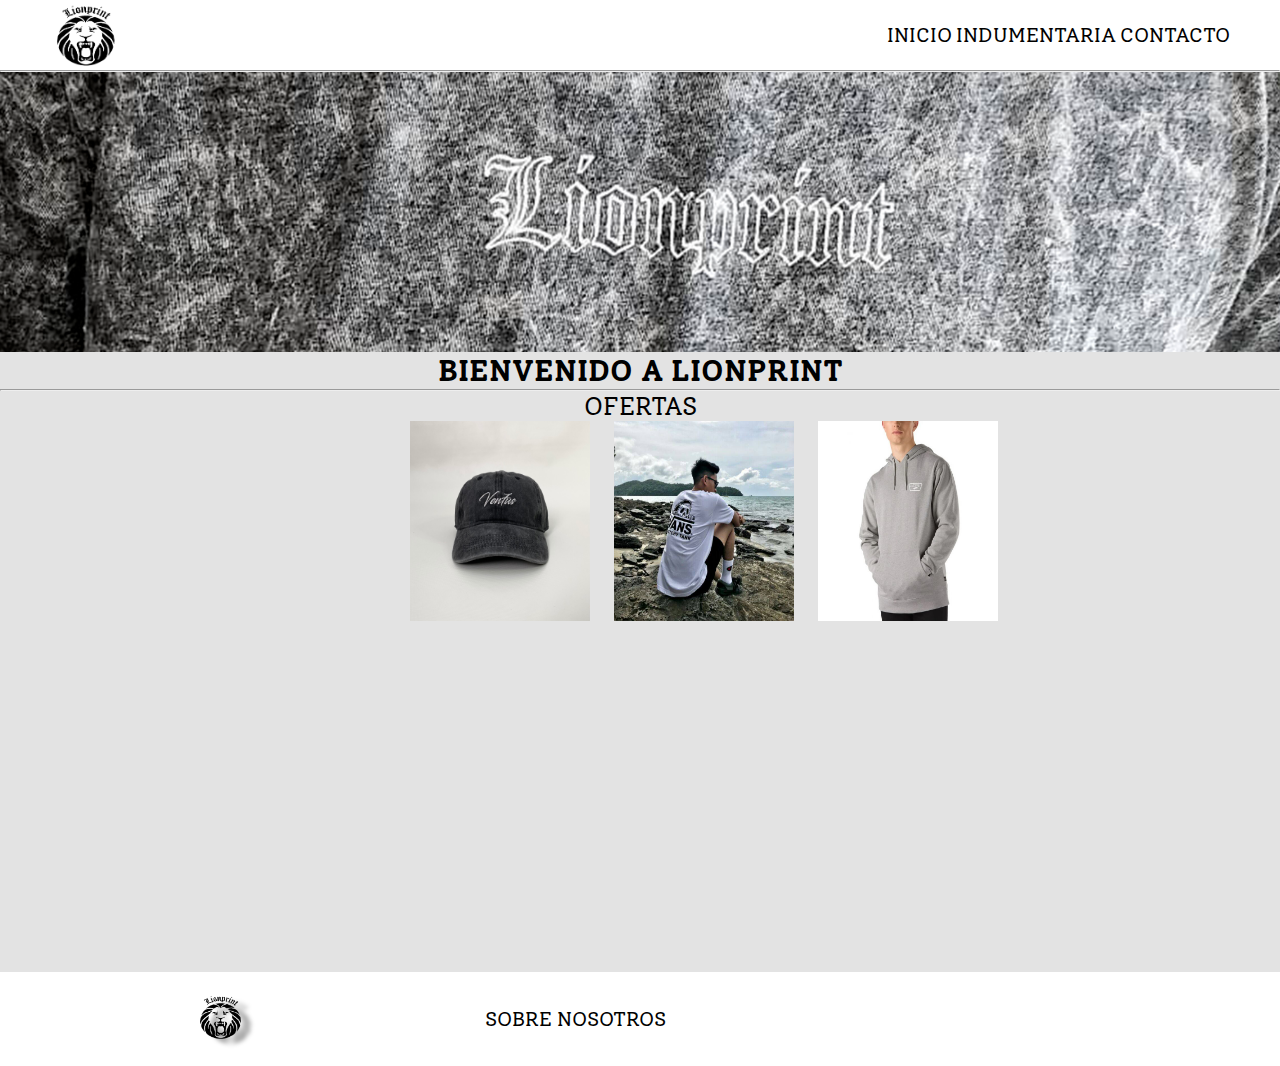
==== index.html @ 71401bea "PRIMERA VERSION DEL PROYECTO" ====
<!DOCTYPE html>
<html lang="en">
    <head>
        <meta charset="UTF-8">
        <meta name="viewport" content="width=device-width, initial-scale=1.0">
        <link rel="icon" href="icon/favicon.ico">
        <link rel="stylesheet" href="style.css">
        
        <!--GALERIA DE LAS REDES-->
        <link rel="stylesheet" href="https://cdnjs.cloudflare.com/ajax/libs/font-awesome/6.6.0/css/all.min.css" integrity="sha512-Kc323vGBEqzTmouAECnVceyQqyqdsSiqLQISBL29aUW4U/M7pSPA/gEUZQqv1cwx4OnYxTxve5UMg5GT6L4JJg==" crossorigin="anonymous" referrerpolicy="no-referrer" />
        
        <!--ESTILO DE FONT-->
        <link rel="preconnect" href="https://fonts.googleapis.com">
        <link rel="preconnect" href="https://fonts.gstatic.com" crossorigin>
        <link href="https://fonts.googleapis.com/css2?family=Jockey+One&family=Langar&family=Solway:wght@300;400;500;700;800&display=swap" rel="stylesheet">
        

        <title>Lionprint Ind</title>
    </head>


    <body> <!--ESTRUCTURA SEMANTICA-->
        
        
        <header id="header"> <!--ESTRUCTURA 1 (CABECERA E INICIO)-->
           
            <nav id="navBar">  
                
                <img class="img_logo" src="images/logo.png" alt="logo">
                
                <ul>
                    <li><a href="index.html">INICIO</a></li>
                    <li><a href="pages/productos.html">INDUMENTARIA</a></li>
                    <li><a href="pages/contaco.html">CONTACTO</a></li>
                </ul>
            
            </nav>

        </header>

        <hr> <!--LINEA HORIZONTAL-->
        
        <main id="main"> <!--ESTRUCTURA 2 (CONTENIDO)-->
            
            <div class="portadaImg">
               <img src="images/portada.jpg" alt="portada">
            </div>

            <div class="titulo">
                <h1>BIENVENIDO A LIONPRINT</h1>
            </div>
            
            <hr class="lineaHorizontal2">

           <!--NOVEDADES-->

        <div class="OfertasAll"> 
            
            <li class="ofertas" ><a href="pages/ofertas.html">OFERTAS</a></li>
        
            <img class="gorra" src="images/cap.jpeg" alt="gorra">

            <img class="shirt" src="images/vsk.jpg" alt="shirt">

            <img class="hoddie" src="images/vh.jpg" alt="hoddie">

        </div>
        

        </main>

 <!--ESTRUCTURA 3 (PIE DE PAGINA)-->  

 <footer id="footer">

            <!--CAJA 1-->

            <div class="footer_logo">

                <img src="images/logo.png" alt="logopie">
                
            </div>
                  
            <!--CAJA 2-->
        
            <div class="footer_links">
                    
                    <ul>
                        <li><a href="pages/sobrenosotros.html">SOBRE NOSOTROS</a></li>
                    </ul>
            </div>
        
                  <!--CAJA 3-->
                <div class="footer_redes">
                    <a href="https://www.facebook.com/?locale=es_LA"><i class="fa-brands fa-facebook"></i></a>
                    <a href="https://www.instagram.com/"><i class="fa-brands fa-square-instagram"></i></a>
                    <a href="https://www.whatsapp.com/?lang=es_LA"><i class="fa-brands fa-whatsapp"></i></a>
                </div>

 </footer>

    
</body>

</html>
---- style.css ----
/* 
   !important
   ID= Selector de Padre
   Class= Selector de contenido
 */ 
    
    
    * 
    {
    padding: 0;
    margin: 0;
    box-sizing: border-box;
    font-style: none;
    text-decoration: none;
    font-family: solway;
    }   

    body
    {
    max-width: 1920px;
    background-color: rgb(227, 227, 227);
    }
      
    
    ul li 
    {
    list-style: none; 
    display: inline-block;
    }
    
    /*ESTILO DE BARRA DE NAVEGACION*/
    
    #header
    {
    width:100%;
    height: 70px;
    }

    #navBar
    {
        width: 100%;
        height: 100%;
        display: flex;
        padding: 0 50px;
        background-color: white;
        /*ALINEA HORIZONTALMENTE*/
        justify-content: space-between;
        /*ALINEA VERTICALMENTE*/
        align-items: center;
    }
    
    .img_logo
    {
        width: 70px;
        height: 70px;
    }

    #navBar ul li a {
        font-size: 20px;
        color: black;
        transition: 1s;
    }

    #navBar ul li a:hover{
        padding-bottom: 5px;
        padding-right: 5px;
        border: 1px solid black;
        border-radius: 10px;
        box-shadow: 10px 15px 6px rgba(0, 0, 0, 0.228);
        transition: 1s;
    }

    /* MAIN */
    #main { 
        margin: 0px;
        min-height: 100vh;
    }

    .portadaImg
    {
        display: flex;
        justify-content: center;
        width: 100%;
        height: 280px;
    }

    .titulo
    {
        display: flex;
        justify-content:center;   
        font-size: 15px;
    }
    

    #main .OfertasAll a
    {
        display: flex; 
        justify-content:center;
        font-size: 25px;
        color: black;
        align-items: center;
        padding: 0 100px;
    }

    .gorra 
    {
        width: 200px;
        height: 200px;
        margin: 30 auto;
        justify-content:center;
        padding: 0 10px;
        margin-left: 400px;
    }

    .shirt 
    {
        width: 200px;
        height: 200px;
        margin: 30 auto;
        justify-content:center;   
        padding: 0 10px;
    }

    .hoddie 
    {
        width: 200px;
        height: 200px;
        margin: 30 auto;
        justify-content:center;
        padding: 0 10px;
        
    }

    /*FOOTER*/
    
    #footer 
    {
    display: flex;
    justify-content: center;
    background-color: white;
    align-items: center;
    padding: 20px 0;
    }

    .footer_logo img
    {
    width: 50px;
    height: 50px;
    margin: auto 120px;
    filter: drop-shadow(10px 5px 2px rgb(156, 156, 156));
    }

    .footer_links a
    {
        display: flex;
        flex-direction: column;      
        justify-content: center; 
        color: black;
        font-size: 20px;
        margin: auto 120px;
    }


    .footer_redes a
    {
        font-size: 40px;
        color: black;
        margin: auto 60px;
        border: 2px gray;
        border-radius: 10px;
        padding: 10px;
    }

    .footer_redes a
    {
        transition: 1.5s;
    }

    .footer_redes a:hover
    {
        filter: drop-shadow(10px 5px 2px rgb(156, 156, 156));
        transition: 1.5s;
    }

    /*CONTACTO*/

    .portadaContacto
    {
    display: flex;
    justify-content: center;
    width: 100%;
    height: 280px;
    }

    .contacPromo
    {
    height: 300px;
    width: 100%;
    display: flex;
    flex-direction: column;
    justify-content: space-around;
    align-items: center;
    }

    #form_contacto 
    {
    width: 100%;
    font-size: 20px;
    display: flex;
    align-items: center;
    justify-content: space-around;
    margin: 20px 10px;
    }

    /*SOBRE NOSOTROS*/

    #mainNosotros
    {
    display: flex;
    justify-content: space-around;
    width: 100%;
    height: 450px;
    background-color: grey;
    }
    .nosotrosTexto 
    {
    margin: 20px 20px;
    display: flex;
    flex-direction: column;
    width: 50%;
    }

    .nosotrosMap
    {
    display: flex;
    width: 50%;
    margin: 20px;
    }

     /*OFERTAS*/
     #ofertasImagenes
     {
    width: 1024px;
    height: 100vh;
    margin: 150px;
    display: grid;
    grid-template-columns: repeat(4, 1fr);
    grid-template-rows: repeat(2, 1fr);
    grid-template-areas: 
    
               /*COL1  COL2  COL3    COL4*/
    /*FILA1*/  
    /*FILA2*/  "campw campgr campbl campgrey"
    
    ;
    column-gap: 50px;
    row-gap: 20px;
     }

    #ofertasImagenes img
     {
    
    width: 100%;
    height: 100%;
     }

    .img1
     {
    grid-area: campw;
     }

    .img2
     {
    grid-area: campgr;
     }

    .img3
     {
    grid-area:campbl;
     }

    .img4 {
        grid-area: campgrey
    }
    
    @media screen and (max-width: 1024px) {
        #imagenes {
        grid-template-columns: repeat(1fr);
        grid-template-rows: repeat(4 ,150px);
        grid-template-areas: 
        
                   /*COL1  
        /*FILA1*/  "campw"
        /*FILA2*/  "campgr"  
        /*FILA3*/  "campbl"
        /*FILA4*/  "campgrey"
        }
         
        }
        
        @media screen and (max-width: 480px) {
        #footer {
            flex-direction: column;
            text-align: center;
        }
    
        #footer div {
            margin-top: 15px;
        }
       }
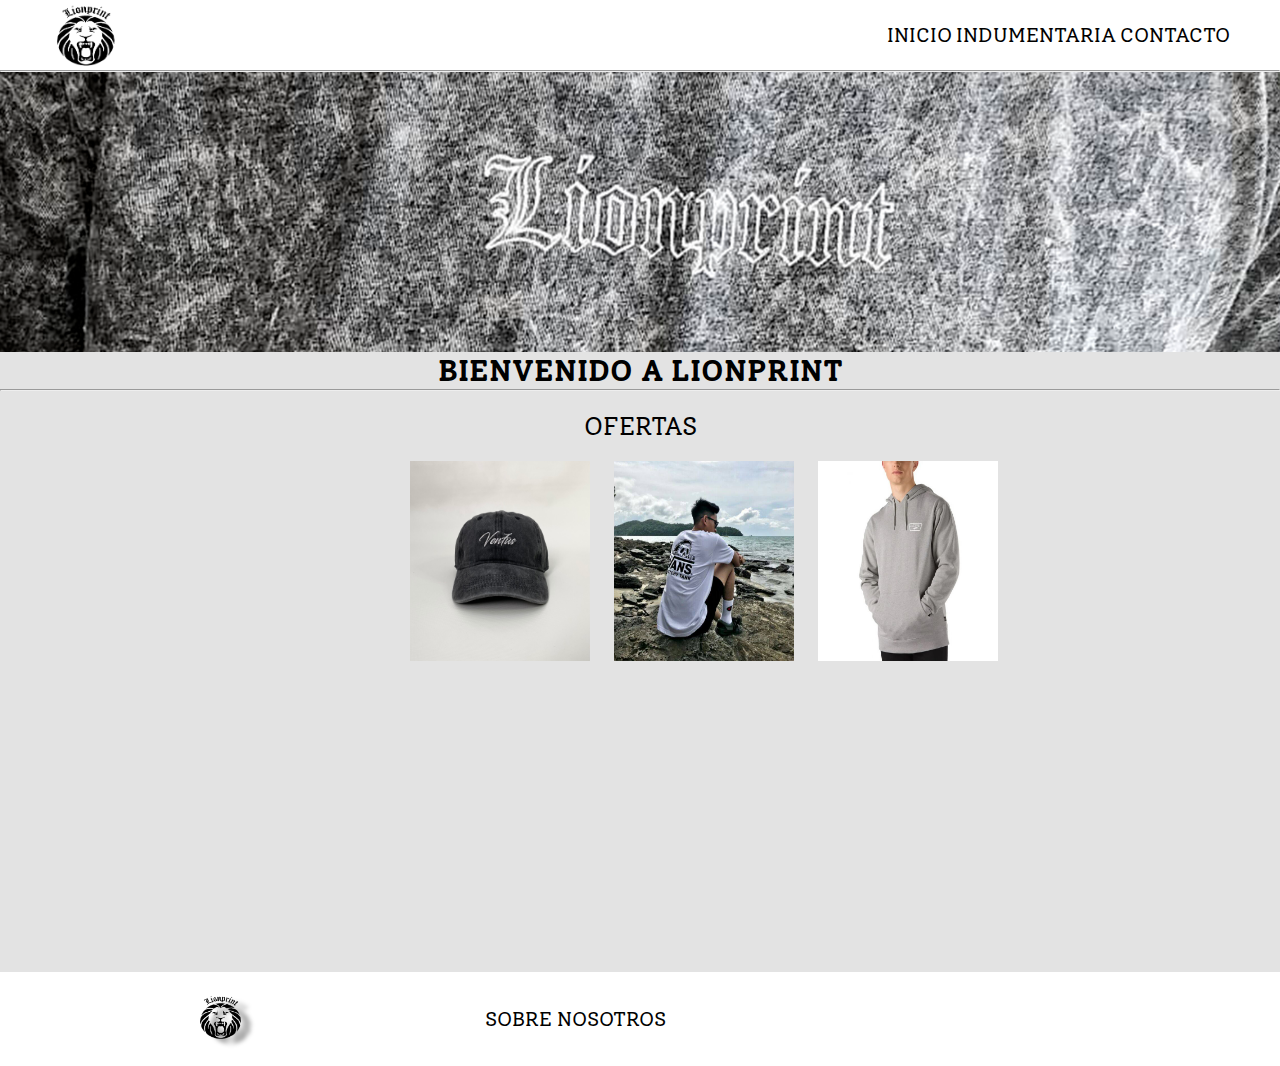
==== commit 70db83e3: "4-9" ====
--- a/index.html
+++ b/index.html
@@ -45,7 +45,7 @@
             <div class="portadaImg">
                <img src="images/portada.jpg" alt="portada">
             </div>
-
+            
             <div class="titulo">
                 <h1>BIENVENIDO A LIONPRINT</h1>
             </div>
--- a/style.css
+++ b/style.css
@@ -65,7 +65,7 @@
         padding-bottom: 5px;
         padding-right: 5px;
         border: 1px solid black;
-        border-radius: 10px;
+        border-radius: 5px;
         box-shadow: 10px 15px 6px rgba(0, 0, 0, 0.228);
         transition: 1s;
     }
@@ -101,6 +101,23 @@
         align-items: center;
         padding: 0 100px;
     }
+
+    .ofertas
+    {
+    display: grid;
+    place-items: center;
+    margin: 20px auto;
+    transition: 1s;
+    }
+
+    .ofertas a:hover{
+        padding-bottom: 5px;
+        padding-right: 5px;
+        border: 1px solid black;
+        border-radius: 5px;
+        box-shadow: 10px 15px 6px rgba(0, 0, 0, 0.228);
+        transition: 1s;
+    }    
 
     .gorra 
     {
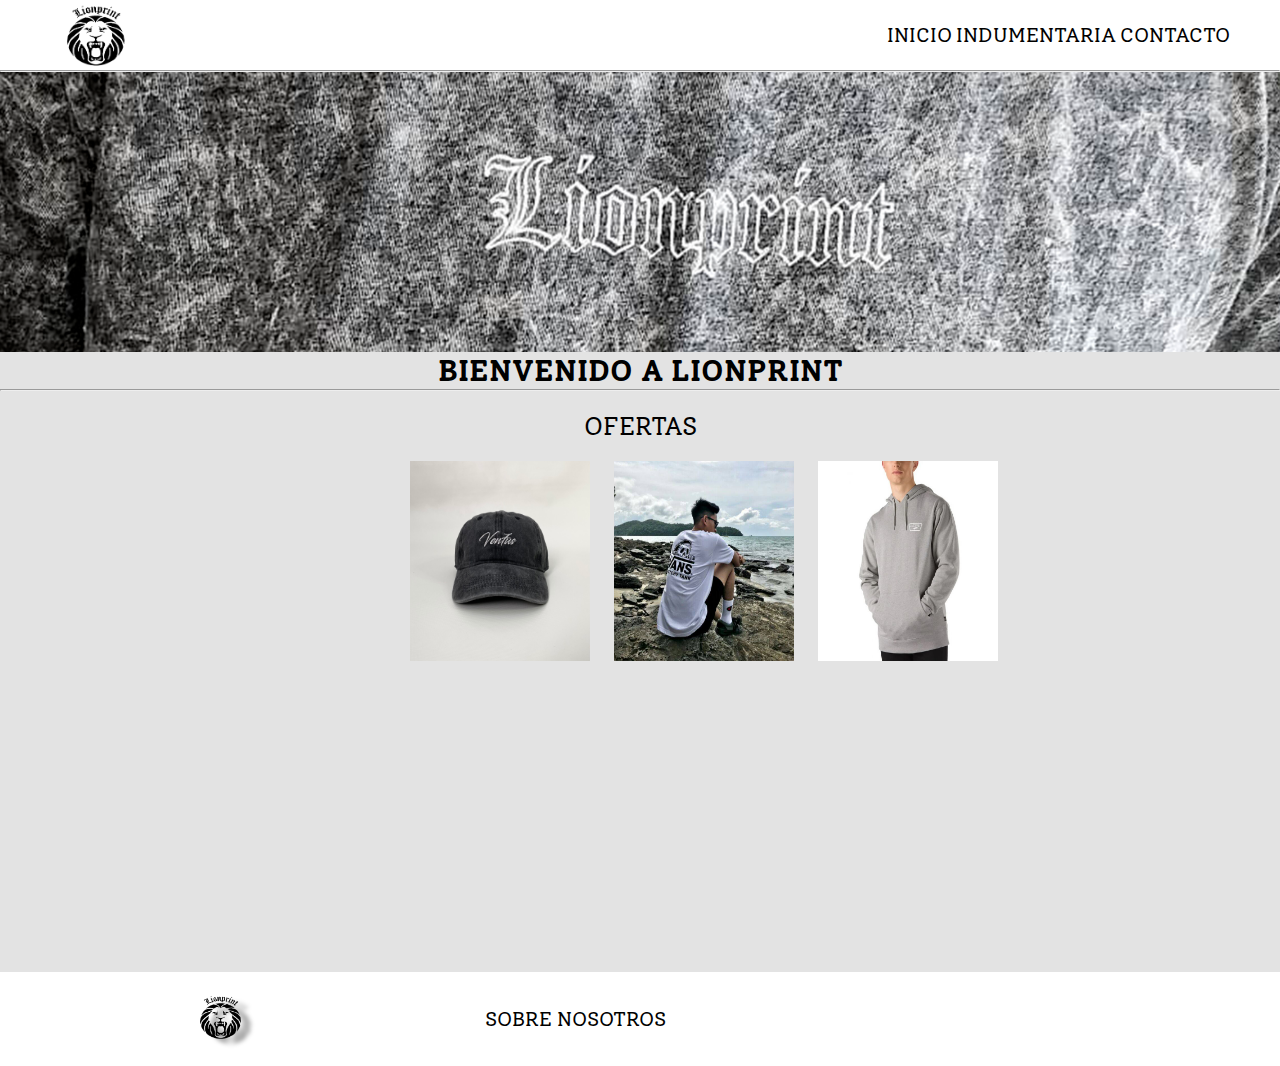
==== commit 922f56db: "5-9" ====
--- a/index.html
+++ b/index.html
@@ -56,7 +56,7 @@
 
         <div class="OfertasAll"> 
             
-            <li class="ofertas" ><a href="pages/ofertas.html">OFERTAS</a></li>
+       <li class="ofertas" ><a href="pages/ofertas.html">OFERTAS</a></li>
         
             <img class="gorra" src="images/cap.jpeg" alt="gorra">
 
--- a/style.css
+++ b/style.css
@@ -32,8 +32,8 @@
     
     #header
     {
-    width:100%;
-    height: 70px;
+        width:100%;
+        height: 70px;
     }
 
     #navBar
@@ -51,23 +51,32 @@
     
     .img_logo
     {
-        width: 70px;
-        height: 70px;
+        width: 90px;
+        height: 90px;
+        padding: 10px;
     }
 
     #navBar ul li a {
         font-size: 20px;
         color: black;
-        transition: 1s;
+        transition: .5s;
     }
 
     #navBar ul li a:hover{
-        padding-bottom: 5px;
-        padding-right: 5px;
+        
+        padding-bottom: 3px;
+        padding-right: 3px;
         border: 1px solid black;
-        border-radius: 5px;
-        box-shadow: 10px 15px 6px rgba(0, 0, 0, 0.228);
-        transition: 1s;
+        border-radius: 10px;
+        box-shadow: 10px 5px 3px rgba(0, 0, 0, 0.228);
+        transition: .5s;
+    }
+
+    #navBar ul li:nth-child(1) a:hover {
+        background-color: black;
+        color: white;
+        border-radius: 10px;
+        transition: .5s;
     }
 
     /* MAIN */
@@ -111,12 +120,14 @@
     }
 
     .ofertas a:hover{
+        color: rgb(255, 255, 255);
+        background-color: rgba(0, 0, 0, 0.328);
+        font-size: 10px;
         padding-bottom: 5px;
         padding-right: 5px;
-        border: 1px solid black;
-        border-radius: 5px;
+        border-radius: 15px;
         box-shadow: 10px 15px 6px rgba(0, 0, 0, 0.228);
-        transition: 1s;
+        transition: .5s;
     }    
 
     .gorra 
@@ -175,6 +186,16 @@
         color: black;
         font-size: 20px;
         margin: auto 120px;
+        transition: 1s;
+    }
+
+    .footer_links a:hover
+    {
+    background-color: rgba(0, 0, 0, 0.395);
+    color: white;
+    border-radius: 15px;
+    font-size: 20px;
+    transition: 1s;
     }
 
 
@@ -200,13 +221,19 @@
     }
 
     /*CONTACTO*/
-
+    #main_contacto
+    {
+    color: white;  
+    background-color: rgba(0, 0, 0, 0.762);
+    }
+    
+    
     .portadaContacto
     {
     display: flex;
     justify-content: center;
+    height: 280px;
     width: 100%;
-    height: 280px;
     }
 
     .contacPromo
@@ -218,6 +245,24 @@
     justify-content: space-around;
     align-items: center;
     }
+    
+    .contacPromo h1{
+    border: 2px solid rgb(177, 177, 177);
+    background-color: rgba(0, 0, 0, 0);
+    width: auto;
+    height: auto;
+    padding: 10px;
+    border-radius: 10px;
+    transition: .5s;
+    }
+    
+    .contacPromo h1:hover
+    {
+        filter: drop-shadow(10px 5px 2px rgb(156, 156, 156));
+        background-color: white;
+    color: black;
+    transition: .5s;
+    }
 
     #form_contacto 
     {
@@ -225,10 +270,28 @@
     font-size: 20px;
     display: flex;
     align-items: center;
-    justify-content: space-around;
+    justify-content: space-between;
     margin: 20px 10px;
     }
 
+    #enviar
+    {
+    background-color: rgb(255, 255, 255);
+    padding: 10px;
+    border-radius: 10px;
+    margin-left: 10px;
+    font-family: Arial, Helvetica, sans-serif;
+    transition: 1s;
+    }
+
+    #enviar:hover
+    {
+    color: white;
+    background-color: black;
+    transition: 1s;
+    font-size: 15px;
+    }
+    
     /*SOBRE NOSOTROS*/
 
     #mainNosotros
@@ -272,14 +335,25 @@
     ;
     column-gap: 50px;
     row-gap: 20px;
-     }
+    }
 
     #ofertasImagenes img
-     {
-    
+    {
+    border: 0.5px solid rgba(0, 0, 0, 0.528);
     width: 100%;
     height: 100%;
-     }
+    transition: 1s;
+    }
+
+    #ofertasImagenes img a:hover
+    {
+    padding-bottom: 10px;
+    padding-right: 10px;
+    border: 1px solid rgba(0, 0, 0, 0.396);
+    border-radius: 5px;
+    box-shadow: 10px 15px 6px rgba(0, 0, 0, 0.228);
+    transition: 1s;
+    }
 
     .img1
      {
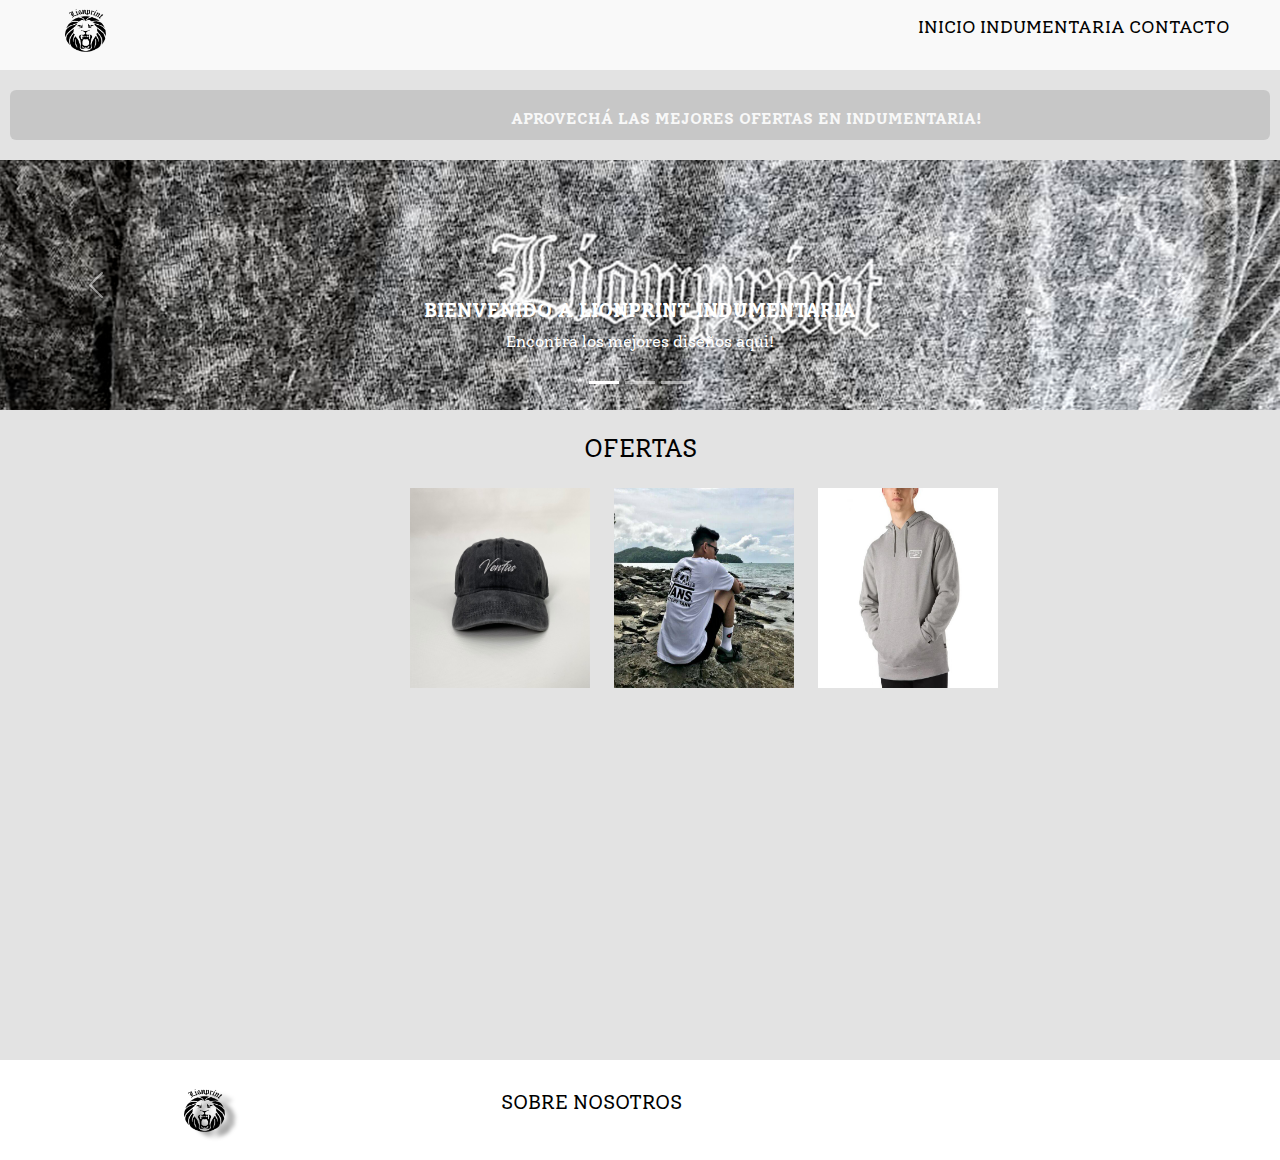
==== commit 977b9264: "7-9" ====
--- a/index.html
+++ b/index.html
@@ -4,8 +4,10 @@
         <meta charset="UTF-8">
         <meta name="viewport" content="width=device-width, initial-scale=1.0">
         <link rel="icon" href="icon/favicon.ico">
-        <link rel="stylesheet" href="style.css">
-        
+       
+         <!--BOOSTRAP-->
+         <link href="https://cdn.jsdelivr.net/npm/bootstrap@5.3.3/dist/css/bootstrap.min.css" rel="stylesheet" integrity="sha384-QWTKZyjpPEjISv5WaRU9OFeRpok6YctnYmDr5pNlyT2bRjXh0JMhjY6hW+ALEwIH" crossorigin="anonymous">
+
         <!--GALERIA DE LAS REDES-->
         <link rel="stylesheet" href="https://cdnjs.cloudflare.com/ajax/libs/font-awesome/6.6.0/css/all.min.css" integrity="sha512-Kc323vGBEqzTmouAECnVceyQqyqdsSiqLQISBL29aUW4U/M7pSPA/gEUZQqv1cwx4OnYxTxve5UMg5GT6L4JJg==" crossorigin="anonymous" referrerpolicy="no-referrer" />
         
@@ -14,50 +16,87 @@
         <link rel="preconnect" href="https://fonts.gstatic.com" crossorigin>
         <link href="https://fonts.googleapis.com/css2?family=Jockey+One&family=Langar&family=Solway:wght@300;400;500;700;800&display=swap" rel="stylesheet">
         
-
+        <!--CSS-->
+        <link rel="stylesheet" href="style.css">
         <title>Lionprint Ind</title>
     </head>
 
 
-    <body> <!--ESTRUCTURA SEMANTICA-->
+    <body> 
         
         
-        <header id="header"> <!--ESTRUCTURA 1 (CABECERA E INICIO)-->
+        <header id="header">
            
-            <nav id="navBar">  
+        <nav id="navBar">  
+
+            <a href="../" class="navbar-brand"> <img src="../images/logo.png" alt="logo"></a>
                 
-                <img class="img_logo" src="images/logo.png" alt="logo">
                 
-                <ul>
+            <ul>
                     <li><a href="index.html">INICIO</a></li>
                     <li><a href="pages/productos.html">INDUMENTARIA</a></li>
                     <li><a href="pages/contaco.html">CONTACTO</a></li>
-                </ul>
+            </ul>
             
-            </nav>
+        </nav>
 
         </header>
 
-        <hr> <!--LINEA HORIZONTAL-->
+            <div class="alert alert-white" role="alert">
+            <strong>APROVECHÁ LAS MEJORES OFERTAS EN INDUMENTARIA!</strong> 
+            </div>
+
         
-        <main id="main"> <!--ESTRUCTURA 2 (CONTENIDO)-->
+            <main id="main"> 
             
-            <div class="portadaImg">
-               <img src="images/portada.jpg" alt="portada">
-            </div>
             
-            <div class="titulo">
-                <h1>BIENVENIDO A LIONPRINT</h1>
-            </div>
-            
-            <hr class="lineaHorizontal2">
+            <div id="carouselExampleCaptions" class="carousel slide">
+                <div class="carousel-indicators">
+                  <button type="button" data-bs-target="#carouselExampleCaptions" data-bs-slide-to="0" class="active" aria-current="true" aria-label="Slide 1"></button>
+                  <button type="button" data-bs-target="#carouselExampleCaptions" data-bs-slide-to="1" aria-label="Slide 2"></button>
+                  <button type="button" data-bs-target="#carouselExampleCaptions" data-bs-slide-to="2" aria-label="Slide 3"></button>
+                </div>
+                
+                <div class="carousel-inner">
+                  <div class="carousel-item active">
+                    <img src="images/portada.jpg" alt="portada1">
+                    <div class="carousel-caption d-none d-md-block">
+                      <h5> <strong>BIENVENIDO A LIONPRINT INDUMENTARIA</strong></h5>
+                      <p>Encontra los mejores diseños aqui!</p>
+                    </div>
+                  </div>
+                  
+                  <div class="carousel-item">
+                    <img src="images/portada2.jpg" class="d-block w-100" alt="portada2">
+                    <div class="carousel-caption d-none d-md-block">
+                      <h5>Second slide label</h5>
+                      <p>Some representative placeholder content for the second slide.</p>
+                    </div>
+                  </div>
+                  
+                  <div class="carousel-item">
+                    <img src="images/portada3.jpg" class="d-block w-100" alt="portada3">
+                    <div class="carousel-caption d-none d-md-block">
+                      <h5>Third slide label</h5>
+                      <p>Some representative placeholder content for the third slide.</p>
+                    </div>
+                  </div>
+                </div>
+                
+                <button class="carousel-control-prev" type="button" data-bs-target="#carouselExampleCaptions" data-bs-slide="prev">
+                  <span class="carousel-control-prev-icon" aria-hidden="true"></span>
+                  <span class="visually-hidden">Previous</span>
+                </button>
+                <button class="carousel-control-next" type="button" data-bs-target="#carouselExampleCaptions" data-bs-slide="next">
+                  <span class="carousel-control-next-icon" aria-hidden="true"></span>
+                  <span class="visually-hidden">Next</span>
+                </button>
+              </div>
+          
+        <div class="OfertasAll">
 
-           <!--NOVEDADES-->
-
-        <div class="OfertasAll"> 
-            
-       <li class="ofertas" ><a href="pages/ofertas.html">OFERTAS</a></li>
-        
+            <li class="ofertas" ><a href="pages/ofertas.html">OFERTAS</a></li>
+       
             <img class="gorra" src="images/cap.jpeg" alt="gorra">
 
             <img class="shirt" src="images/vsk.jpg" alt="shirt">
@@ -68,12 +107,9 @@
         
 
         </main>
+ 
 
- <!--ESTRUCTURA 3 (PIE DE PAGINA)-->  
-
- <footer id="footer">
-
-            <!--CAJA 1-->
+<footer id="footer">
 
             <div class="footer_logo">
 
@@ -81,8 +117,6 @@
                 
             </div>
                   
-            <!--CAJA 2-->
-        
             <div class="footer_links">
                     
                     <ul>
@@ -90,7 +124,6 @@
                     </ul>
             </div>
         
-                  <!--CAJA 3-->
                 <div class="footer_redes">
                     <a href="https://www.facebook.com/?locale=es_LA"><i class="fa-brands fa-facebook"></i></a>
                     <a href="https://www.instagram.com/"><i class="fa-brands fa-square-instagram"></i></a>
@@ -99,6 +132,8 @@
 
  </footer>
 
+<!-- SCRIPT BOOSTRAP -->
+ <script src="https://cdn.jsdelivr.net/npm/bootstrap@5.3.3/dist/js/bootstrap.bundle.min.js" integrity="sha384-YvpcrYf0tY3lHB60NNkmXc5s9fDVZLESaAA55NDzOxhy9GkcIdslK1eN7N6jIeHz" crossorigin="anonymous"></script>
     
 </body>
 
--- a/style.css
+++ b/style.css
@@ -11,7 +11,7 @@
     margin: 0;
     box-sizing: border-box;
     font-style: none;
-    text-decoration: none;
+    text-decoration: none !important;
     font-family: solway;
     }   
 
@@ -19,6 +19,8 @@
     {
     max-width: 1920px;
     background-color: rgb(227, 227, 227);
+    background-image: url(https://c4.wallpaperflare.com/wallpaper/701/817/190/dark-grunge-texture-wallpaper-preview.jpg);
+    background-size: cover;
     }
       
     
@@ -32,8 +34,8 @@
     
     #header
     {
-        width:100%;
-        height: 70px;
+    width:100%;
+    height: 70px;
     }
 
     #navBar
@@ -42,40 +44,43 @@
         height: 100%;
         display: flex;
         padding: 0 50px;
-        background-color: white;
+        background-color: rgb(249, 249, 249);
         /*ALINEA HORIZONTALMENTE*/
         justify-content: space-between;
         /*ALINEA VERTICALMENTE*/
         align-items: center;
     }
     
-    .img_logo
-    {
-        width: 90px;
-        height: 90px;
-        padding: 10px;
+    .navbar-brand
+    {
+    margin: 20px 10px;
+    width: 60px;
+    height: 60px;
     }
 
     #navBar ul li a {
-        font-size: 20px;
+        font-size: 18px;
         color: black;
+        align-items: center;
+        justify-content: space-between;
         transition: .5s;
     }
 
     #navBar ul li a:hover{
-        
+        align-items: center;
+        justify-content: space-between;
         padding-bottom: 3px;
         padding-right: 3px;
         border: 1px solid black;
-        border-radius: 10px;
+        border-radius: 15px;
         box-shadow: 10px 5px 3px rgba(0, 0, 0, 0.228);
         transition: .5s;
     }
 
     #navBar ul li:nth-child(1) a:hover {
-        background-color: black;
+        background-color: rgba(0, 0, 0, 0.83);
         color: white;
-        border-radius: 10px;
+        border-radius: 15px;
         transition: .5s;
     }
 
@@ -85,28 +90,32 @@
         min-height: 100vh;
     }
 
-    .portadaImg
-    {
-        display: flex;
-        justify-content: center;
-        width: 100%;
-        height: 280px;
-    }
-
-    .titulo
-    {
-        display: flex;
-        justify-content:center;   
-        font-size: 15px;
-    }
-    
+    .alert {
+    padding-left: 350px;
+    color: rgba(255, 255, 255, 0.875);
+    background-color: rgba(0, 0, 0, 0.938);
+    }
+    
+
+    .carousel-inner img
+    {
+    width: 100%;
+    height: 250px;
+    }
+    
+    .carousel-inner h5 p
+    {
+    text-align: end;
+    }
+    
+
 
     #main .OfertasAll a
     {
         display: flex; 
         justify-content:center;
-        font-size: 25px;
         color: black;
+        font-size: 25px;     
         align-items: center;
         padding: 0 100px;
     }
@@ -116,7 +125,7 @@
     display: grid;
     place-items: center;
     margin: 20px auto;
-    transition: 1s;
+    transition: .5s;
     }
 
     .ofertas a:hover{
@@ -318,8 +327,22 @@
     }
 
      /*OFERTAS*/
-     #ofertasImagenes
-     {
+    
+    #main--Of{
+    min-height: 100vh;
+    height: 1000px;
+    }
+    
+    .alert
+    {
+    background-color: rgba(92, 92, 92, 0.2) !important;
+    padding-left: 500px;
+    margin: 20px 10px;
+    height: 50px;
+    }
+    
+    #ofertasImagenes
+    {
     width: 1024px;
     height: 100vh;
     margin: 150px;
@@ -329,8 +352,8 @@
     grid-template-areas: 
     
                /*COL1  COL2  COL3    COL4*/
-    /*FILA1*/  
-    /*FILA2*/  "campw campgr campbl campgrey"
+    /*FILA1*/  "campw campgr campbl campgrey"
+    /*FILA2*/  
     
     ;
     column-gap: 50px;
@@ -341,21 +364,10 @@
     {
     border: 0.5px solid rgba(0, 0, 0, 0.528);
     width: 100%;
-    height: 100%;
-    transition: 1s;
-    }
-
-    #ofertasImagenes img a:hover
-    {
-    padding-bottom: 10px;
-    padding-right: 10px;
-    border: 1px solid rgba(0, 0, 0, 0.396);
-    border-radius: 5px;
-    box-shadow: 10px 15px 6px rgba(0, 0, 0, 0.228);
-    transition: 1s;
-    }
-
-    .img1
+    height: 300px;
+    }
+
+    .img1 
      {
     grid-area: campw;
      }
@@ -371,8 +383,25 @@
      }
 
     .img4 {
-        grid-area: campgrey
-    }
+    grid-area: campgrey;
+    }
+
+    #ofertasImagenes div button{
+    background-color: rgba(0, 0, 0, 0.431) !important;
+    color: white !important;
+    font-size: 15px !important;
+    border-radius: 10px !important;
+    transition: .5s !important;
+    }
+
+    #ofertasImagenes div button:hover {
+    transition: .5s !important;
+    border-radius: 15px !important;
+    background-color: black !important;
+    color: white !important;
+    }
+
+
     
     @media screen and (max-width: 1024px) {
         #imagenes {
@@ -391,11 +420,30 @@
         
         @media screen and (max-width: 480px) {
         #footer {
-            flex-direction: column;
-            text-align: center;
+        flex-direction: column;
+        text-align: center;
         }
     
         #footer div {
-            margin-top: 15px;
+        margin-top: 15px;
         }
-       }+       }
+       
+       /*PRODUCTOS*/
+       #body--productos{
+        background-image: url(https://c4.wallpaperflare.com/wallpaper/701/817/190/dark-grunge-texture-wallpaper-preview.jpg);
+        background-size: cover;
+       }
+
+       .navbar {
+        width: 100%;
+        height: 200px;
+       }
+
+       .navbar-brand img {
+        width: 50px !important;
+        height: 50px !important;
+       }
+
+       
+
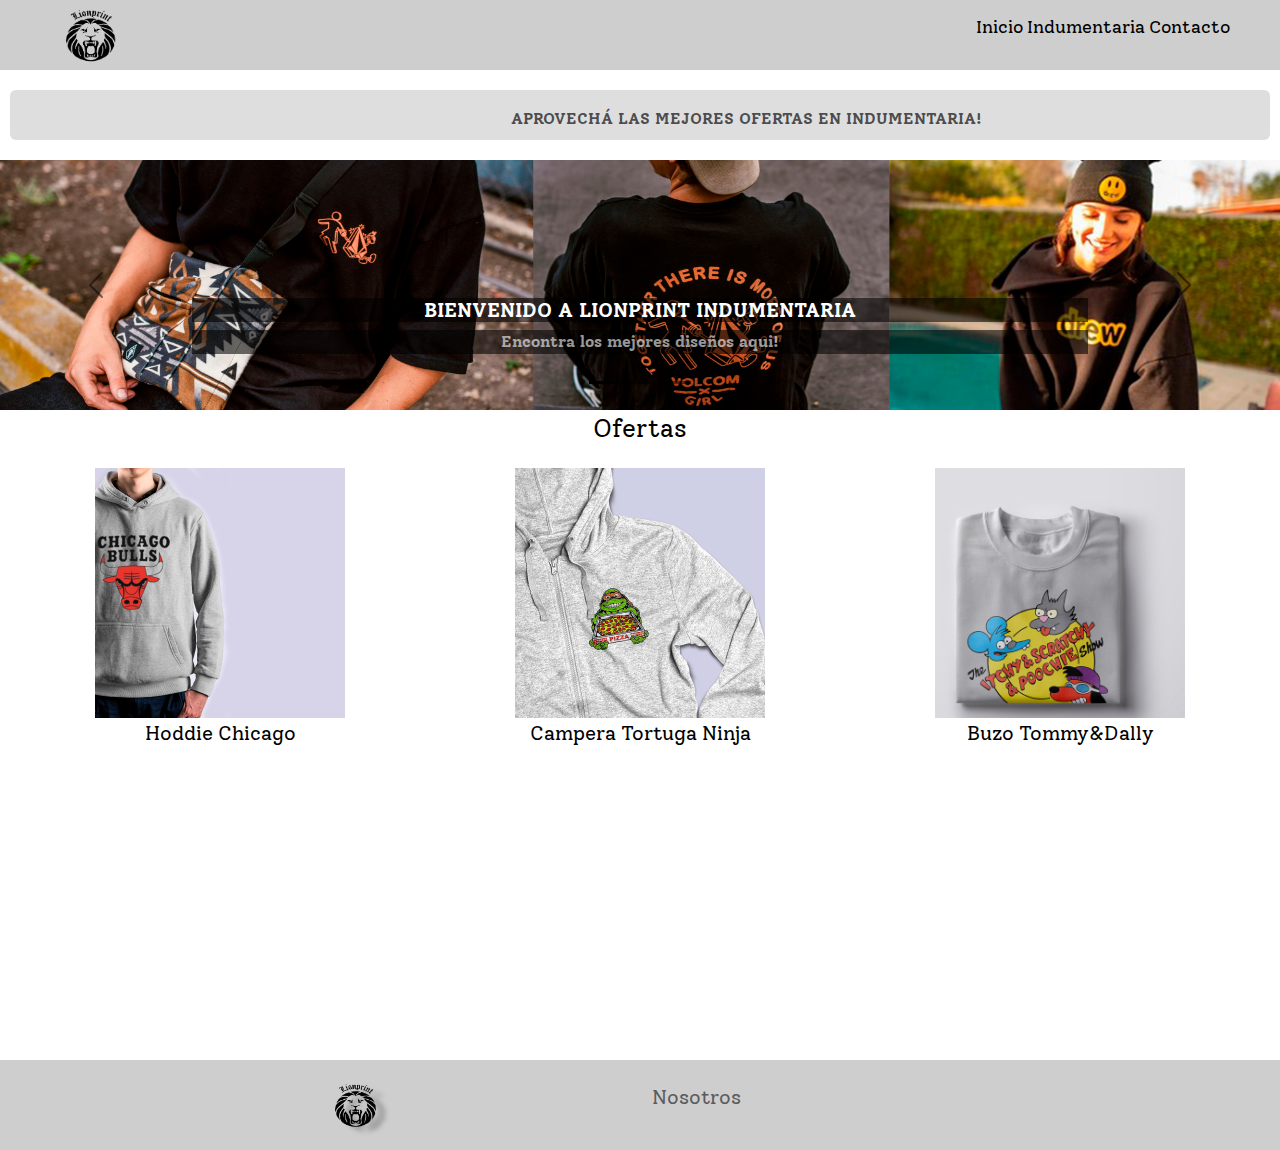
==== commit feeaff00: "Final" ====
--- a/index.html
+++ b/index.html
@@ -33,9 +33,9 @@
                 
                 
             <ul>
-                    <li><a href="index.html">INICIO</a></li>
-                    <li><a href="pages/productos.html">INDUMENTARIA</a></li>
-                    <li><a href="pages/contaco.html">CONTACTO</a></li>
+                    <li><a href="index.html">Inicio</a></li>
+                    <li><a href="pages/productos.html">Indumentaria</a></li>
+                    <li><a href="pages/contaco.html">Contacto</a></li>
             </ul>
             
         </nav>
@@ -50,60 +50,67 @@
             <main id="main"> 
             
             
-            <div id="carouselExampleCaptions" class="carousel slide">
+            <div id="carouselExampleDark" class="carousel carousel-dark slide">
                 <div class="carousel-indicators">
-                  <button type="button" data-bs-target="#carouselExampleCaptions" data-bs-slide-to="0" class="active" aria-current="true" aria-label="Slide 1"></button>
-                  <button type="button" data-bs-target="#carouselExampleCaptions" data-bs-slide-to="1" aria-label="Slide 2"></button>
-                  <button type="button" data-bs-target="#carouselExampleCaptions" data-bs-slide-to="2" aria-label="Slide 3"></button>
+                    <button type="button" data-bs-target="#carouselExampleDark" data-bs-slide-to="0" class="active" aria-current="true" aria-label="Slide 1"></button>
+                    <button type="button" data-bs-target="#carouselExampleDark" data-bs-slide-to="1" aria-label="Slide 2"></button>
+                    <button type="button" data-bs-target="#carouselExampleDark" data-bs-slide-to="2" aria-label="Slide 3"></button>
                 </div>
                 
                 <div class="carousel-inner">
-                  <div class="carousel-item active">
-                    <img src="images/portada.jpg" alt="portada1">
+                    <div class="carousel-item active" data-bs-interval="10000">
+                    <img src="images/portada3.jpg" class="d-block w-100" alt="portada3">
                     <div class="carousel-caption d-none d-md-block">
                       <h5> <strong>BIENVENIDO A LIONPRINT INDUMENTARIA</strong></h5>
-                      <p>Encontra los mejores diseños aqui!</p>
+                      <p> <strong>Encontra los mejores diseños aqui!</strong></p>
                     </div>
                   </div>
                   
-                  <div class="carousel-item">
+                  <div class="carousel-item" data-bs-interval="2000">
                     <img src="images/portada2.jpg" class="d-block w-100" alt="portada2">
                     <div class="carousel-caption d-none d-md-block">
-                      <h5>Second slide label</h5>
-                      <p>Some representative placeholder content for the second slide.</p>
+                      <h5><strong>Aprovecha las mejores ofertas</strong></h5>
+                      <p><strong>3x2 en todas las remeras</strong></p>
                     </div>
                   </div>
-                  
-                  <div class="carousel-item">
-                    <img src="images/portada3.jpg" class="d-block w-100" alt="portada3">
+               
+               
+                <div class="carousel-item">
+                    <img src="images/portada.jpg" class="d-block w-100" alt="portada1">
                     <div class="carousel-caption d-none d-md-block">
-                      <h5>Third slide label</h5>
-                      <p>Some representative placeholder content for the third slide.</p>
+                        <h5><strong>ENVIOS A TODO EL PAIS</strong></h5>
+                        <p><strong>Tenemos todos los talles</strong></p>
                     </div>
                   </div>
                 </div>
                 
-                <button class="carousel-control-prev" type="button" data-bs-target="#carouselExampleCaptions" data-bs-slide="prev">
-                  <span class="carousel-control-prev-icon" aria-hidden="true"></span>
-                  <span class="visually-hidden">Previous</span>
-                </button>
-                <button class="carousel-control-next" type="button" data-bs-target="#carouselExampleCaptions" data-bs-slide="next">
-                  <span class="carousel-control-next-icon" aria-hidden="true"></span>
-                  <span class="visually-hidden">Next</span>
+       
+                <button class="carousel-control-prev" type="button" data-bs-target="#carouselExampleDark" data-bs-slide="prev">
+                    <span class="carousel-control-prev-icon" aria-hidden="true"></span>
+                    <span class="visually-hidden">Previous</span>
+                  </button>
+                  <button class="carousel-control-next" type="button" data-bs-target="#carouselExampleDark" data-bs-slide="next">
+                    <span class="carousel-control-next-icon" aria-hidden="true"></span>
+                    <span class="visually-hidden">Next</span>
+                
                 </button>
               </div>
           
         <div class="OfertasAll">
 
-            <li class="ofertas" ><a href="pages/ofertas.html">OFERTAS</a></li>
-       
-            <img class="gorra" src="images/cap.jpeg" alt="gorra">
-
-            <img class="shirt" src="images/vsk.jpg" alt="shirt">
-
-            <img class="hoddie" src="images/vh.jpg" alt="hoddie">
+            <li class="ofertas" ><a href="pages/ofertas.html">Ofertas</a></li>
 
         </div>
+       
+        <section class="ofertas-inicio">
+
+            <div> <img src="images/Chicago.jpg" alt="chicago"> <p><a href="/pages/ofertas.html">Hoddie Chicago</a></p> </div>
+
+            <div> <img src="images/TortugaNinja.jpg" alt="TortugaNinja.jpg"> <p><a href="/pages/ofertas.html">Campera Tortuga Ninja</a></p> </div>
+
+            <div> <img src="images/Tommy Dallypuchi.jpg" alt="TomyDaly"> <p><a href="/pages/ofertas.html">Buzo Tommy&Dally</a></p> </div>
+
+        </section>
         
 
         </main>
@@ -120,7 +127,7 @@
             <div class="footer_links">
                     
                     <ul>
-                        <li><a href="pages/sobrenosotros.html">SOBRE NOSOTROS</a></li>
+                        <li><a href="pages/sobrenosotros.html">Nosotros</a></li>
                     </ul>
             </div>
         
--- a/style.css
+++ b/style.css
@@ -18,9 +18,7 @@
     body
     {
     max-width: 1920px;
-    background-color: rgb(227, 227, 227);
-    background-image: url(https://c4.wallpaperflare.com/wallpaper/701/817/190/dark-grunge-texture-wallpaper-preview.jpg);
-    background-size: cover;
+    background-color: white;
     }
       
     
@@ -44,18 +42,18 @@
         height: 100%;
         display: flex;
         padding: 0 50px;
-        background-color: rgb(249, 249, 249);
+        background-color: rgb(206, 206, 206);
         /*ALINEA HORIZONTALMENTE*/
         justify-content: space-between;
         /*ALINEA VERTICALMENTE*/
         align-items: center;
     }
     
-    .navbar-brand
+    .navbar-brand img
     {
     margin: 20px 10px;
-    width: 60px;
-    height: 60px;
+    width: 100px;
+    height: 100px;
     }
 
     #navBar ul li a {
@@ -71,16 +69,16 @@
         justify-content: space-between;
         padding-bottom: 3px;
         padding-right: 3px;
-        border: 1px solid black;
         border-radius: 15px;
         box-shadow: 10px 5px 3px rgba(0, 0, 0, 0.228);
         transition: .5s;
     }
 
     #navBar ul li:nth-child(1) a:hover {
-        background-color: rgba(0, 0, 0, 0.83);
-        color: white;
-        border-radius: 15px;
+        background-color: rgba(0, 0, 0, 0.442);
+        color: rgba(255, 255, 255, 0.82);
+        text-align: center;
+        border-radius: 5px;
         transition: .5s;
     }
 
@@ -92,89 +90,85 @@
 
     .alert {
     padding-left: 350px;
-    color: rgba(255, 255, 255, 0.875);
+    color: rgba(0, 0, 0, 0.662);
     background-color: rgba(0, 0, 0, 0.938);
     }
     
 
+    /*Primer Portada*/
     .carousel-inner img
     {
     width: 100%;
     height: 250px;
     }
     
-    .carousel-inner h5 p
-    {
-    text-align: end;
-    }
-    
-
+    .carousel-caption h5
+    {
+    background-color: rgba(0, 0, 0, 0.571);
+    color: white;
+    }
+
+    .carousel-caption p
+    {
+    background-color: rgba(0, 0, 0, 0.571);
+    color: rgba(255, 255, 255, 0.598);
+    }
 
     #main .OfertasAll a
     {
         display: flex; 
-        justify-content:center;
+        justify-content: center;
+        align-items: center;
         color: black;
         font-size: 25px;     
-        align-items: center;
         padding: 0 100px;
-    }
-
-    .ofertas
-    {
-    display: grid;
-    place-items: center;
-    margin: 20px auto;
-    transition: .5s;
-    }
-
-    .ofertas a:hover{
-        color: rgb(255, 255, 255);
-        background-color: rgba(0, 0, 0, 0.328);
-        font-size: 10px;
+        transition: .5s;
+    }
+
+    .OfertasAll a:hover{
+        background-color: rgba(0, 0, 0, 0.048);
         padding-bottom: 5px;
         padding-right: 5px;
-        border-radius: 15px;
+        border-radius: 25px;
         box-shadow: 10px 15px 6px rgba(0, 0, 0, 0.228);
         transition: .5s;
-    }    
-
-    .gorra 
-    {
-        width: 200px;
-        height: 200px;
-        margin: 30 auto;
-        justify-content:center;
-        padding: 0 10px;
-        margin-left: 400px;
-    }
-
-    .shirt 
-    {
-        width: 200px;
-        height: 200px;
-        margin: 30 auto;
-        justify-content:center;   
-        padding: 0 10px;
-    }
-
-    .hoddie 
-    {
-        width: 200px;
-        height: 200px;
-        margin: 30 auto;
-        justify-content:center;
-        padding: 0 10px;
+    }  
+
+    .ofertas-inicio
+    {
+    text-align: center;
+    place-items: center;
+    margin: 20px auto;;
+    display: flex;
+    align-items: center;
+    justify-content: space-around;
+    padding: 0 10px;
+    }
+
+    .ofertas-inicio img 
+    {
+    width: 250px;
+    height: 250px;
+    }
+
+    .ofertas-inicio a
+    {
+    color: black;
+    font-size: 20px;
+    }
+
+    .ofertas-inicio a:hover
+    {
+    color: rgb(115, 115, 115);
+    }
         
-    }
-
     /*FOOTER*/
     
     #footer 
     {
     display: flex;
     justify-content: center;
-    background-color: white;
+    background-color: rgb(206, 206, 206);
     align-items: center;
     padding: 20px 0;
     }
@@ -192,48 +186,45 @@
         display: flex;
         flex-direction: column;      
         justify-content: center; 
-        color: black;
+        color: rgb(92, 92, 92);
         font-size: 20px;
         margin: auto 120px;
-        transition: 1s;
+        transition: .5s;
     }
 
     .footer_links a:hover
     {
-    background-color: rgba(0, 0, 0, 0.395);
-    color: white;
-    border-radius: 15px;
-    font-size: 20px;
-    transition: 1s;
+    color: rgb(0, 0, 0);
+    transition: .5s;
     }
 
 
     .footer_redes a
     {
-        font-size: 40px;
+        font-size: 30px;
         color: black;
-        margin: auto 60px;
+        margin: auto 30px;
         border: 2px gray;
         border-radius: 10px;
-        padding: 10px;
+        padding: 5px;
     }
 
     .footer_redes a
     {
-        transition: 1.5s;
+    transition: .5s;
     }
 
     .footer_redes a:hover
     {
-        filter: drop-shadow(10px 5px 2px rgb(156, 156, 156));
-        transition: 1.5s;
+    filter: drop-shadow(10px 5px 2px rgb(156, 156, 156));
+    transition: .5s;
     }
 
     /*CONTACTO*/
     #main_contacto
     {
-    color: white;  
-    background-color: rgba(0, 0, 0, 0.762);
+    color: black;  
+    background-color: rgb(202, 202, 202);
     }
     
     
@@ -428,22 +419,56 @@
         margin-top: 15px;
         }
        }
-       
        /*PRODUCTOS*/
-       #body--productos{
-        background-image: url(https://c4.wallpaperflare.com/wallpaper/701/817/190/dark-grunge-texture-wallpaper-preview.jpg);
-        background-size: cover;
-       }
 
        .navbar {
         width: 100%;
-        height: 200px;
+        height: 150px;
+        
        }
 
        .navbar-brand img {
-        width: 50px !important;
-        height: 50px !important;
-       }
-
+        width: 60px !important;
+        height: 60px !important;
+       }
+
+       .navbar-brand p {
+        display: inline;
+        font-size: 30px;
+        align-items: center;
+       }
+
+       .caterogorias-Text{
+        font-size: 20px;
+        margin-top: 10px;
+        margin-left: 10px;
+       }
        
-
+       .categorias a {
+        width: 100%;
+        margin: 0 auto;
+        font-size: 20px;
+        color: black;
+        display: inline;
+      
+       }
+       .categorias img
+       {
+        width: 200px !important;
+        height: 200px !important;
+        display: inline !important;
+        align-items: center !important;
+        justify-content: space-between !important;
+        margin: 20px 0px;
+        border: 1px solid black;
+        margin-left: 150px;
+       }
+
+       .card-group
+
+       {
+        margin: 20px 10px;
+       }
+
+       
+
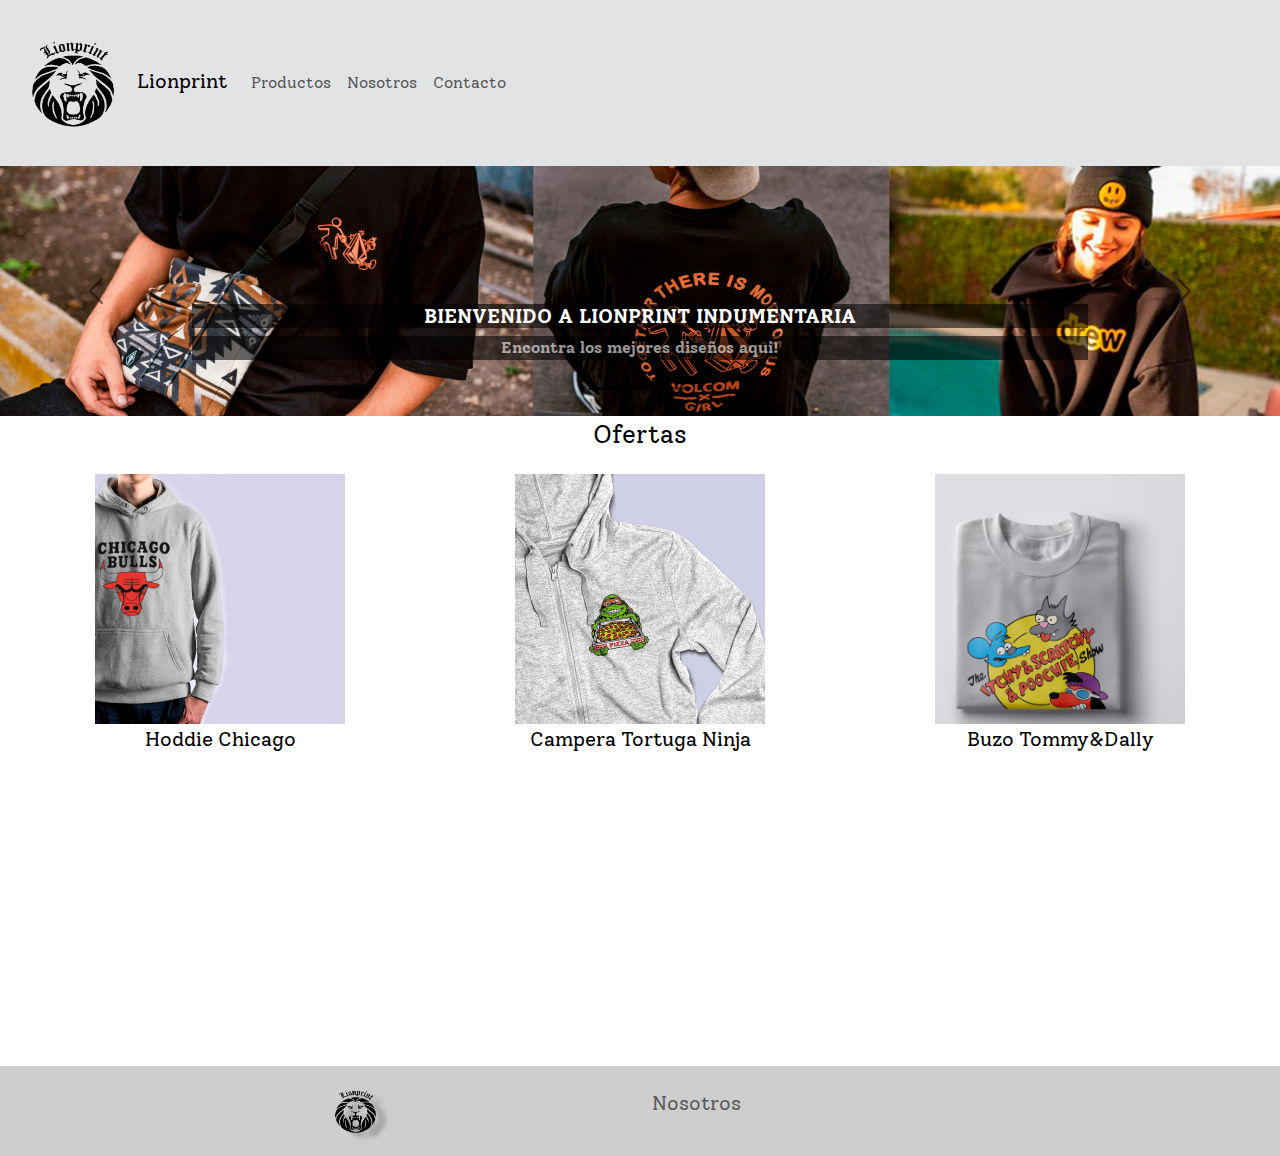
==== commit 51afe0d8: "20/9 Probando sass" ====
--- a/index.html
+++ b/index.html
@@ -1,147 +1,167 @@
 <!DOCTYPE html>
 <html lang="en">
-    <head>
-        <meta charset="UTF-8">
-        <meta name="viewport" content="width=device-width, initial-scale=1.0">
-        <link rel="icon" href="icon/favicon.ico">
-       
-         <!--BOOSTRAP-->
-         <link href="https://cdn.jsdelivr.net/npm/bootstrap@5.3.3/dist/css/bootstrap.min.css" rel="stylesheet" integrity="sha384-QWTKZyjpPEjISv5WaRU9OFeRpok6YctnYmDr5pNlyT2bRjXh0JMhjY6hW+ALEwIH" crossorigin="anonymous">
 
-        <!--GALERIA DE LAS REDES-->
-        <link rel="stylesheet" href="https://cdnjs.cloudflare.com/ajax/libs/font-awesome/6.6.0/css/all.min.css" integrity="sha512-Kc323vGBEqzTmouAECnVceyQqyqdsSiqLQISBL29aUW4U/M7pSPA/gEUZQqv1cwx4OnYxTxve5UMg5GT6L4JJg==" crossorigin="anonymous" referrerpolicy="no-referrer" />
-        
-        <!--ESTILO DE FONT-->
-        <link rel="preconnect" href="https://fonts.googleapis.com">
-        <link rel="preconnect" href="https://fonts.gstatic.com" crossorigin>
-        <link href="https://fonts.googleapis.com/css2?family=Jockey+One&family=Langar&family=Solway:wght@300;400;500;700;800&display=swap" rel="stylesheet">
-        
-        <!--CSS-->
-        <link rel="stylesheet" href="style.css">
-        <title>Lionprint Ind</title>
-    </head>
+<head>
+    <meta charset="UTF-8">
+    <meta name="viewport" content="width=device-width, initial-scale=1.0">
+    <link rel="icon" href="icon/favicon.ico">
+
+    <!--BOOSTRAP-->
+    <link href="https://cdn.jsdelivr.net/npm/bootstrap@5.3.3/dist/css/bootstrap.min.css" rel="stylesheet"
+        integrity="sha384-QWTKZyjpPEjISv5WaRU9OFeRpok6YctnYmDr5pNlyT2bRjXh0JMhjY6hW+ALEwIH" crossorigin="anonymous">
+
+    <!--GALERIA DE LAS REDES-->
+    <link rel="stylesheet" href="https://cdnjs.cloudflare.com/ajax/libs/font-awesome/6.6.0/css/all.min.css"
+        integrity="sha512-Kc323vGBEqzTmouAECnVceyQqyqdsSiqLQISBL29aUW4U/M7pSPA/gEUZQqv1cwx4OnYxTxve5UMg5GT6L4JJg=="
+        crossorigin="anonymous" referrerpolicy="no-referrer" />
+
+    <!--ESTILO DE FONT-->
+    <link rel="preconnect" href="https://fonts.googleapis.com">
+    <link rel="preconnect" href="https://fonts.gstatic.com" crossorigin>
+    <link
+        href="https://fonts.googleapis.com/css2?family=Jockey+One&family=Langar&family=Solway:wght@300;400;500;700;800&display=swap"
+        rel="stylesheet">
+
+    <!--CSS-->
+    <link rel="stylesheet" href="css/style.css">
+    <title>Lionprint Ind</title>
+</head>
 
 
-    <body> 
-        
-        
-        <header id="header">
-           
-        <nav id="navBar">  
+<body>
 
-            <a href="../" class="navbar-brand"> <img src="../images/logo.png" alt="logo"></a>
-                
-                
-            <ul>
-                    <li><a href="index.html">Inicio</a></li>
-                    <li><a href="pages/productos.html">Indumentaria</a></li>
-                    <li><a href="pages/contaco.html">Contacto</a></li>
-            </ul>
-            
+
+    <header id="headerInicio">
+
+        <nav class="navbar navbar-expand-lg bg-secondary-subtle">
+            <div class="container-fluid">
+                <a class="navbar-brand" href="#"> <img src="images/logo.png" alt="logo"> Lionprint</a>
+                <button class="navbar-toggler" type="button" data-bs-toggle="collapse"
+                    data-bs-target="#navbarNavAltMarkup" aria-controls="navbarNavAltMarkup" aria-expanded="false"
+                    aria-label="Toggle navigation">
+                    <span class="navbar-toggler-icon"></span>
+                </button>
+                <div class="collapse navbar-collapse" id="navbarNavAltMarkup">
+                    <div class="navbar-nav">
+                        <a class="nav-link" href="pages/productos.html">Productos</a>
+                        <a class="nav-link" href="pages/sobrenosotros.html">Nosotros</a>
+                        <a class="nav-link" href="pages/contaco.html">Contacto</a>
+                    </div>
+                </div>
+            </div>
         </nav>
 
-        </header>
+    </header>
 
-            <div class="alert alert-white" role="alert">
-            <strong>APROVECHÁ LAS MEJORES OFERTAS EN INDUMENTARIA!</strong> 
+
+    <main id="main">
+
+
+        <div id="carouselExampleDark" class="carousel carousel-dark slide">
+            <div class="carousel-indicators">
+                <button type="button" data-bs-target="#carouselExampleDark" data-bs-slide-to="0" class="active"
+                    aria-current="true" aria-label="Slide 1"></button>
+                <button type="button" data-bs-target="#carouselExampleDark" data-bs-slide-to="1"
+                    aria-label="Slide 2"></button>
+                <button type="button" data-bs-target="#carouselExampleDark" data-bs-slide-to="2"
+                    aria-label="Slide 3"></button>
             </div>
 
-        
-            <main id="main"> 
-            
-            
-            <div id="carouselExampleDark" class="carousel carousel-dark slide">
-                <div class="carousel-indicators">
-                    <button type="button" data-bs-target="#carouselExampleDark" data-bs-slide-to="0" class="active" aria-current="true" aria-label="Slide 1"></button>
-                    <button type="button" data-bs-target="#carouselExampleDark" data-bs-slide-to="1" aria-label="Slide 2"></button>
-                    <button type="button" data-bs-target="#carouselExampleDark" data-bs-slide-to="2" aria-label="Slide 3"></button>
-                </div>
-                
-                <div class="carousel-inner">
-                    <div class="carousel-item active" data-bs-interval="10000">
+            <div class="carousel-inner">
+                <div class="carousel-item active" data-bs-interval="10000">
                     <img src="images/portada3.jpg" class="d-block w-100" alt="portada3">
                     <div class="carousel-caption d-none d-md-block">
-                      <h5> <strong>BIENVENIDO A LIONPRINT INDUMENTARIA</strong></h5>
-                      <p> <strong>Encontra los mejores diseños aqui!</strong></p>
+                        <h5> <strong>BIENVENIDO A LIONPRINT INDUMENTARIA</strong></h5>
+                        <p> <strong>Encontra los mejores diseños aqui!</strong></p>
                     </div>
-                  </div>
-                  
-                  <div class="carousel-item" data-bs-interval="2000">
+                </div>
+
+                <div class="carousel-item" data-bs-interval="2000">
                     <img src="images/portada2.jpg" class="d-block w-100" alt="portada2">
                     <div class="carousel-caption d-none d-md-block">
-                      <h5><strong>Aprovecha las mejores ofertas</strong></h5>
-                      <p><strong>3x2 en todas las remeras</strong></p>
+                        <h5><strong>Aprovecha las mejores ofertas</strong></h5>
+                        <p><strong>3x2 en todas las remeras</strong></p>
                     </div>
-                  </div>
-               
-               
+                </div>
+
+
                 <div class="carousel-item">
                     <img src="images/portada.jpg" class="d-block w-100" alt="portada1">
                     <div class="carousel-caption d-none d-md-block">
                         <h5><strong>ENVIOS A TODO EL PAIS</strong></h5>
                         <p><strong>Tenemos todos los talles</strong></p>
                     </div>
-                  </div>
                 </div>
-                
-       
-                <button class="carousel-control-prev" type="button" data-bs-target="#carouselExampleDark" data-bs-slide="prev">
-                    <span class="carousel-control-prev-icon" aria-hidden="true"></span>
-                    <span class="visually-hidden">Previous</span>
-                  </button>
-                  <button class="carousel-control-next" type="button" data-bs-target="#carouselExampleDark" data-bs-slide="next">
-                    <span class="carousel-control-next-icon" aria-hidden="true"></span>
-                    <span class="visually-hidden">Next</span>
-                
-                </button>
-              </div>
-          
+            </div>
+
+
+            <button class="carousel-control-prev" type="button" data-bs-target="#carouselExampleDark"
+                data-bs-slide="prev">
+                <span class="carousel-control-prev-icon" aria-hidden="true"></span>
+                <span class="visually-hidden">Previous</span>
+            </button>
+            <button class="carousel-control-next" type="button" data-bs-target="#carouselExampleDark"
+                data-bs-slide="next">
+                <span class="carousel-control-next-icon" aria-hidden="true"></span>
+                <span class="visually-hidden">Next</span>
+
+            </button>
+        </div>
+
         <div class="OfertasAll">
 
-            <li class="ofertas" ><a href="pages/ofertas.html">Ofertas</a></li>
+            <li class="ofertas"><a href="pages/ofertas.html">Ofertas</a></li>
 
         </div>
-       
+
         <section class="ofertas-inicio">
 
-            <div> <img src="images/Chicago.jpg" alt="chicago"> <p><a href="/pages/ofertas.html">Hoddie Chicago</a></p> </div>
+            <div> <img src="images/Chicago.jpg" alt="chicago">
+                <p><a href="/pages/ofertas.html">Hoddie Chicago</a></p>
+            </div>
 
-            <div> <img src="images/TortugaNinja.jpg" alt="TortugaNinja.jpg"> <p><a href="/pages/ofertas.html">Campera Tortuga Ninja</a></p> </div>
+            <div> <img src="images/TortugaNinja.jpg" alt="TortugaNinja.jpg">
+                <p><a href="/pages/ofertas.html">Campera Tortuga Ninja</a></p>
+            </div>
 
-            <div> <img src="images/Tommy Dallypuchi.jpg" alt="TomyDaly"> <p><a href="/pages/ofertas.html">Buzo Tommy&Dally</a></p> </div>
+            <div> <img src="images/Tommy Dallypuchi.jpg" alt="TomyDaly">
+                <p><a href="/pages/ofertas.html">Buzo Tommy&Dally</a></p>
+            </div>
 
         </section>
-        
 
-        </main>
- 
 
-<footer id="footer">
+    </main>
 
-            <div class="footer_logo">
 
-                <img src="images/logo.png" alt="logopie">
-                
-            </div>
-                  
-            <div class="footer_links">
-                    
-                    <ul>
-                        <li><a href="pages/sobrenosotros.html">Nosotros</a></li>
-                    </ul>
-            </div>
-        
-                <div class="footer_redes">
-                    <a href="https://www.facebook.com/?locale=es_LA"><i class="fa-brands fa-facebook"></i></a>
-                    <a href="https://www.instagram.com/"><i class="fa-brands fa-square-instagram"></i></a>
-                    <a href="https://www.whatsapp.com/?lang=es_LA"><i class="fa-brands fa-whatsapp"></i></a>
-                </div>
+    <footer id="footer">
 
- </footer>
+        <div class="footer_logo">
 
-<!-- SCRIPT BOOSTRAP -->
- <script src="https://cdn.jsdelivr.net/npm/bootstrap@5.3.3/dist/js/bootstrap.bundle.min.js" integrity="sha384-YvpcrYf0tY3lHB60NNkmXc5s9fDVZLESaAA55NDzOxhy9GkcIdslK1eN7N6jIeHz" crossorigin="anonymous"></script>
-    
+            <img src="images/logo.png" alt="logopie">
+
+        </div>
+
+        <div class="footer_links">
+
+            <ul>
+                <li><a href="pages/sobrenosotros.html">Nosotros</a></li>
+            </ul>
+        </div>
+
+        <div class="footer_redes">
+            <a href="https://www.facebook.com/?locale=es_LA"><i class="fa-brands fa-facebook"></i></a>
+            <a href="https://www.instagram.com/"><i class="fa-brands fa-square-instagram"></i></a>
+            <a href="https://www.whatsapp.com/?lang=es_LA"><i class="fa-brands fa-whatsapp"></i></a>
+        </div>
+
+    </footer>
+
+    <!-- SCRIPT BOOSTRAP -->
+    <script src="https://cdn.jsdelivr.net/npm/bootstrap@5.3.3/dist/js/bootstrap.bundle.min.js"
+        integrity="sha384-YvpcrYf0tY3lHB60NNkmXc5s9fDVZLESaAA55NDzOxhy9GkcIdslK1eN7N6jIeHz"
+        crossorigin="anonymous"></script>
+
 </body>
 
 </html>--- a/css/style.css
+++ b/css/style.css
@@ -0,0 +1,211 @@
+/* 
+  !important
+  ID= Selector de Padre
+  Class= Selector de contenido
+*/
+* {
+  padding: 0;
+  margin: 0;
+  box-sizing: border-box;
+  font-style: none;
+  text-decoration: none !important;
+  font-family: solway;
+}
+
+body {
+  max-width: 1920px;
+  background-color: white;
+}
+
+ul li {
+  list-style: none;
+  display: inline-block;
+}
+
+@media screen and (max-width: 1024px) {
+  #imagenes {
+    grid-template-columns: repeat(1fr);
+    grid-template-rows: repeat(4, 150px);
+    grid-template-areas: "campw" "campgr" "campbl" "campgrey";
+  }
+}
+@media screen and (max-width: 480px) {
+  #footer {
+    flex-direction: column;
+    text-align: center;
+  }
+  #footer div {
+    margin-top: 15px;
+  }
+}
+/*ESTILO DE BARRA DE NAVEGACION*/
+#header {
+  width: 100%;
+  height: 60px;
+}
+
+#navBar {
+  width: 100%;
+  height: 100%;
+  display: flex;
+  padding: 0 50px;
+  background-color: rgb(206, 206, 206);
+  /*ALINEA HORIZONTALMENTE*/
+  justify-content: space-between;
+  /*ALINEA VERTICALMENTE*/
+  align-items: center;
+}
+
+.navbar-brand img {
+  margin: 20px 10px;
+  width: 100px;
+  height: 100px;
+}
+
+#navBar ul li a {
+  font-size: 18px;
+  color: black;
+  align-items: center;
+  justify-content: space-between;
+  transition: 0.5s;
+}
+
+#navBar ul li a:hover {
+  align-items: center;
+  justify-content: space-between;
+  padding-bottom: 3px;
+  padding-right: 3px;
+  border-radius: 15px;
+  box-shadow: 10px 5px 3px rgba(0, 0, 0, 0.228);
+  transition: 0.5s;
+}
+
+#navBar ul li:nth-child(1) a:hover {
+  background-color: rgba(0, 0, 0, 0.442);
+  color: rgba(255, 255, 255, 0.82);
+  text-align: center;
+  border-radius: 5px;
+  transition: 0.5s;
+}
+
+/*FOOTER*/
+#footer {
+  display: flex;
+  justify-content: center;
+  background-color: rgb(206, 206, 206);
+  align-items: center;
+  padding: 20px 0;
+}
+
+.footer_logo img {
+  width: 50px;
+  height: 50px;
+  margin: auto 120px;
+  filter: drop-shadow(10px 5px 2px rgb(156, 156, 156));
+}
+
+.footer_links a {
+  display: flex;
+  flex-direction: column;
+  justify-content: center;
+  color: rgb(92, 92, 92);
+  font-size: 20px;
+  margin: auto 120px;
+  transition: 0.5s;
+}
+
+.footer_links a:hover {
+  color: rgb(0, 0, 0);
+  transition: 0.5s;
+}
+
+.footer_redes a {
+  font-size: 30px;
+  color: black;
+  margin: auto 30px;
+  border: 2px gray;
+  border-radius: 10px;
+  padding: 5px;
+}
+
+.footer_redes a {
+  transition: 0.5s;
+}
+
+.footer_redes a:hover {
+  filter: drop-shadow(10px 5px 2px rgb(156, 156, 156));
+  transition: 0.5s;
+}
+
+/* MAIN */
+#main {
+  margin: 0px;
+  min-height: 100vh;
+}
+
+.alert {
+  padding-left: 350px;
+  color: rgba(0, 0, 0, 0.662);
+  background-color: rgba(0, 0, 0, 0.938);
+}
+
+/*Primer Portada*/
+.carousel-inner img {
+  width: 100%;
+  height: 250px;
+}
+
+.carousel-caption h5 {
+  background-color: rgba(0, 0, 0, 0.571);
+  color: white;
+}
+
+.carousel-caption p {
+  background-color: rgba(0, 0, 0, 0.571);
+  color: rgba(255, 255, 255, 0.598);
+}
+
+#main .OfertasAll a {
+  display: flex;
+  justify-content: center;
+  align-items: center;
+  color: black;
+  font-size: 25px;
+  padding: 0 100px;
+  transition: 0.5s;
+}
+
+.OfertasAll a:hover {
+  background-color: rgba(0, 0, 0, 0.048);
+  padding-bottom: 5px;
+  padding-right: 5px;
+  border-radius: 25px;
+  box-shadow: 10px 15px 6px rgba(0, 0, 0, 0.228);
+  transition: 0.5s;
+}
+
+.ofertas-inicio {
+  text-align: center;
+  place-items: center;
+  margin: 20px auto;
+  display: flex;
+  align-items: center;
+  justify-content: space-around;
+  padding: 0 10px;
+}
+
+.ofertas-inicio img {
+  width: 250px;
+  height: 250px;
+}
+
+.ofertas-inicio a {
+  color: black;
+  font-size: 20px;
+}
+
+.ofertas-inicio a:hover {
+  color: rgb(115, 115, 115);
+}
+
+/*# sourceMappingURL=style.css.map */
